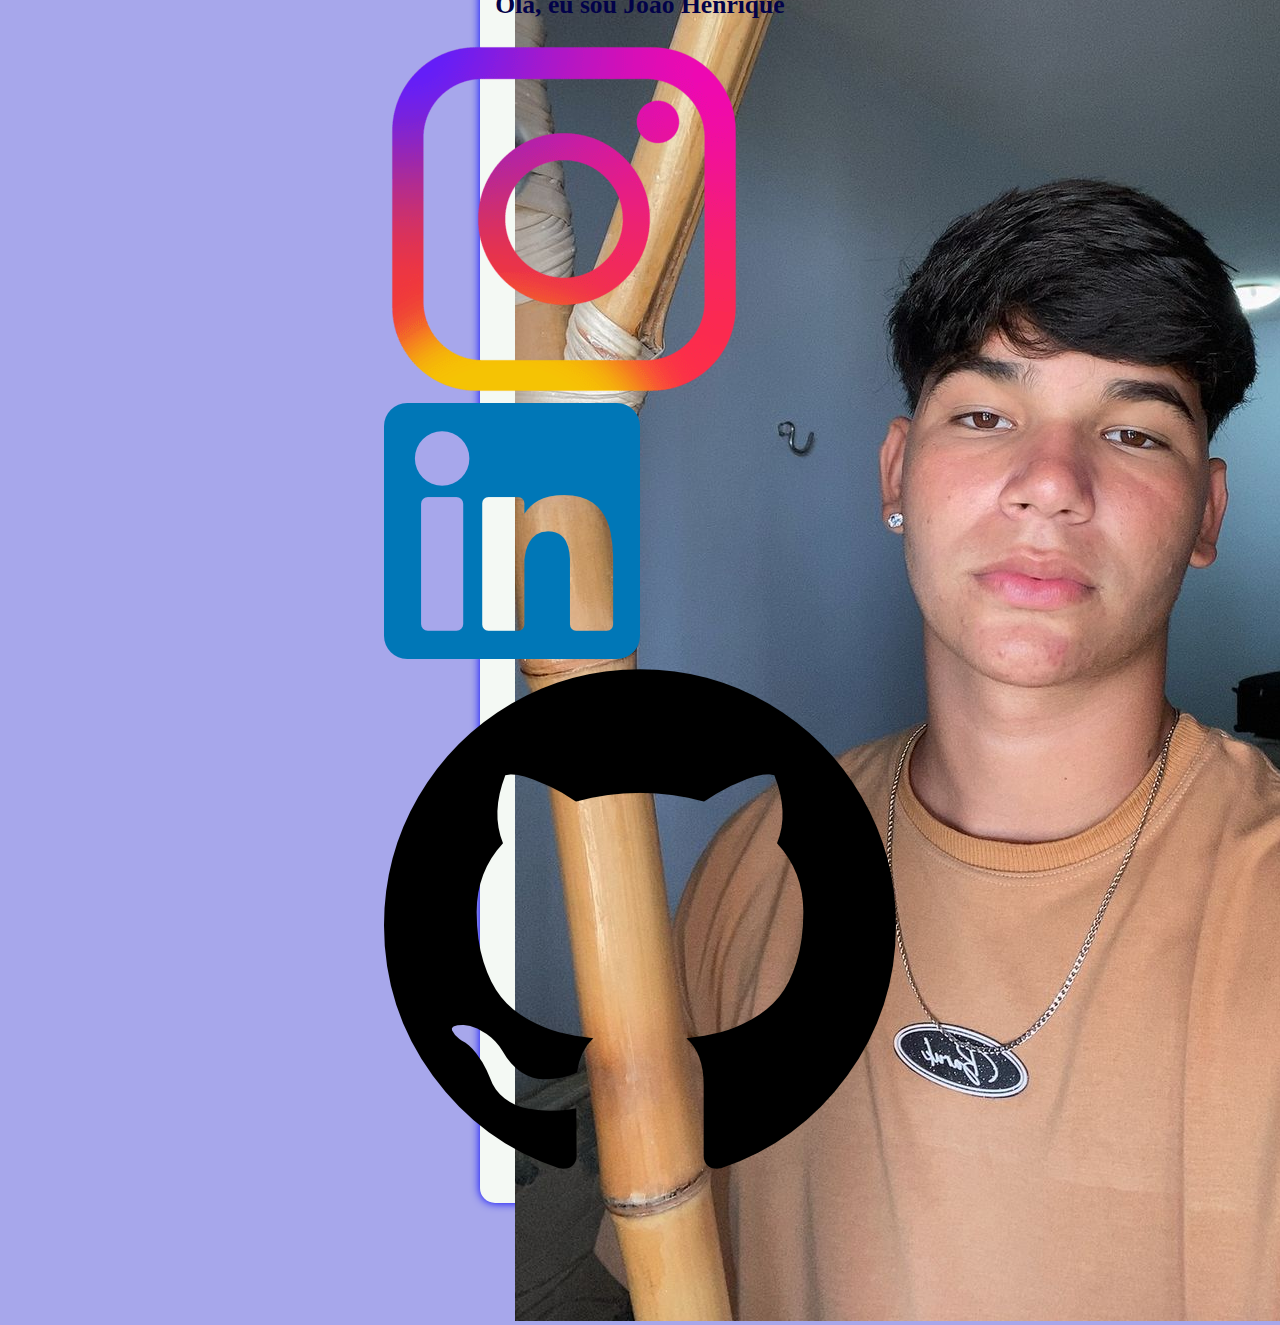
==== index.html @ 77db7b13 "versao 2" ====
<!DOCTYPE html>
<html lang="pt-br">
<head>
    <meta charset="UTF-8">
    <meta name="viewport" content="width=device-width, initial-scale=1.0">
    <title>Olá, sou João Henrique 🤓</title>
    <link rel="stylesheet" href="style.css" >

</head>

<body>
  <main class="card">
<figure class="foto">
  <img src="imagens/joao.png" alt="" >
</figure>
    <label> Olá, eu sou João Henrique</label>
    <div class="redes-social">
     <a href="#"><img src="imagens/logo-instagram.png" alt=""></a>
     <a href="#"><img src="imagens/logo-linkedin.png" alt=""></a>
     <a href="#"><img src="imagens/logo-github.png" alt=""></a>
    </div>
  </main>
</body>


</html>
---- style.css ----
/* resete no css padrão */
* {
    margin: 0;
    padding: 0;
    box-sizing: border-box;
  }

  /*variáveis do css*/
  :root{
    --cor-primaria: blue;
    --cor-secundaria: rgb(2, 2, 172);
    --cor-terciaria: rgb(2, 2, 73);
       }

  /*elemento body do VIEW PORT*/
  body{
    width: 100%;
    height: 100vh;  
    background-color: rgb(167, 167, 235);
    display: flex;
    align-items: center;
    justify-content: center;

      }

      /*personalizar cartão*/
      .card{
        display: flex;
        flex-direction: column;
        align-items: center;
        justify-content: center;
        background-color: rgb(244, 249, 244);
        width: 20rem;
        padding-block: 1.5rem;
        border-radius:15px;
        gap: 1.2rem;
        box-shadow: 0 0 10px var(--cor-primaria);
      }

      /*imagem*/
      .foto{
        width: 250px;
        height: 250px;
        border-radius: 50%;
        box-shadow: 0 0 10px var(--cor-primaria);
        transition: 0.5s;
      }

      .foto:hover {
        box-shadow: 0 0 20px var(--cor-terciaria);
        cursor: pointer;
        transform: scale(1.05);
      }

      label{
        font-size: 1.6rem;
        font-weight: bold;
        color: var(--cor-terciaria);
      }
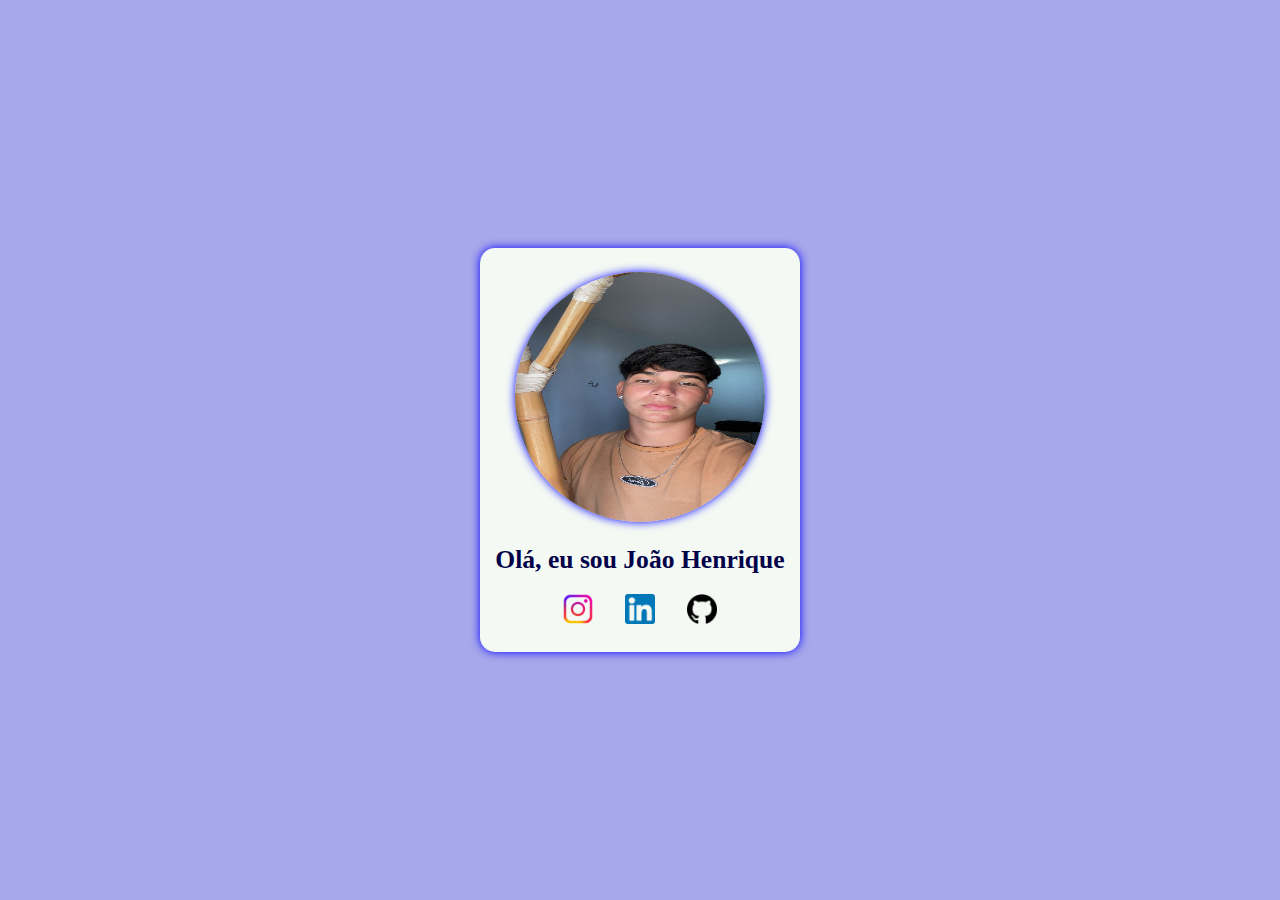
==== commit b08c82a5: "versao 03" ====
--- a/index.html
+++ b/index.html
@@ -14,12 +14,17 @@
   <img src="imagens/joao.png" alt="" >
 </figure>
     <label> Olá, eu sou João Henrique</label>
+
     <div class="redes-social">
      <a href="#"><img src="imagens/logo-instagram.png" alt=""></a>
      <a href="#"><img src="imagens/logo-linkedin.png" alt=""></a>
      <a href="#"><img src="imagens/logo-github.png" alt=""></a>
     </div>
+    
   </main>
+
+
+  
 </body>
 
 
--- a/style.css
+++ b/style.css
@@ -38,7 +38,7 @@
       }
 
       /*imagem*/
-      .foto{
+      .foto img {
         width: 250px;
         height: 250px;
         border-radius: 50%;
@@ -46,7 +46,7 @@
         transition: 0.5s;
       }
 
-      .foto:hover {
+      .foto img:hover {
         box-shadow: 0 0 20px var(--cor-terciaria);
         cursor: pointer;
         transform: scale(1.05);
@@ -57,4 +57,22 @@
         font-weight: bold;
         color: var(--cor-terciaria);
       }
+
+      .redes-social{
+        width: 100%;
+        display: flex;
+        align-items: center;
+        justify-content: center;
+        gap: 2rem;
+      }      
+
+      .redes-social img{
+        width: 30px;
+        transition: 0.5s;
+      }
+
+      .redes-social img:hover {
+        transform: scale(1.10);
+      }
+
       